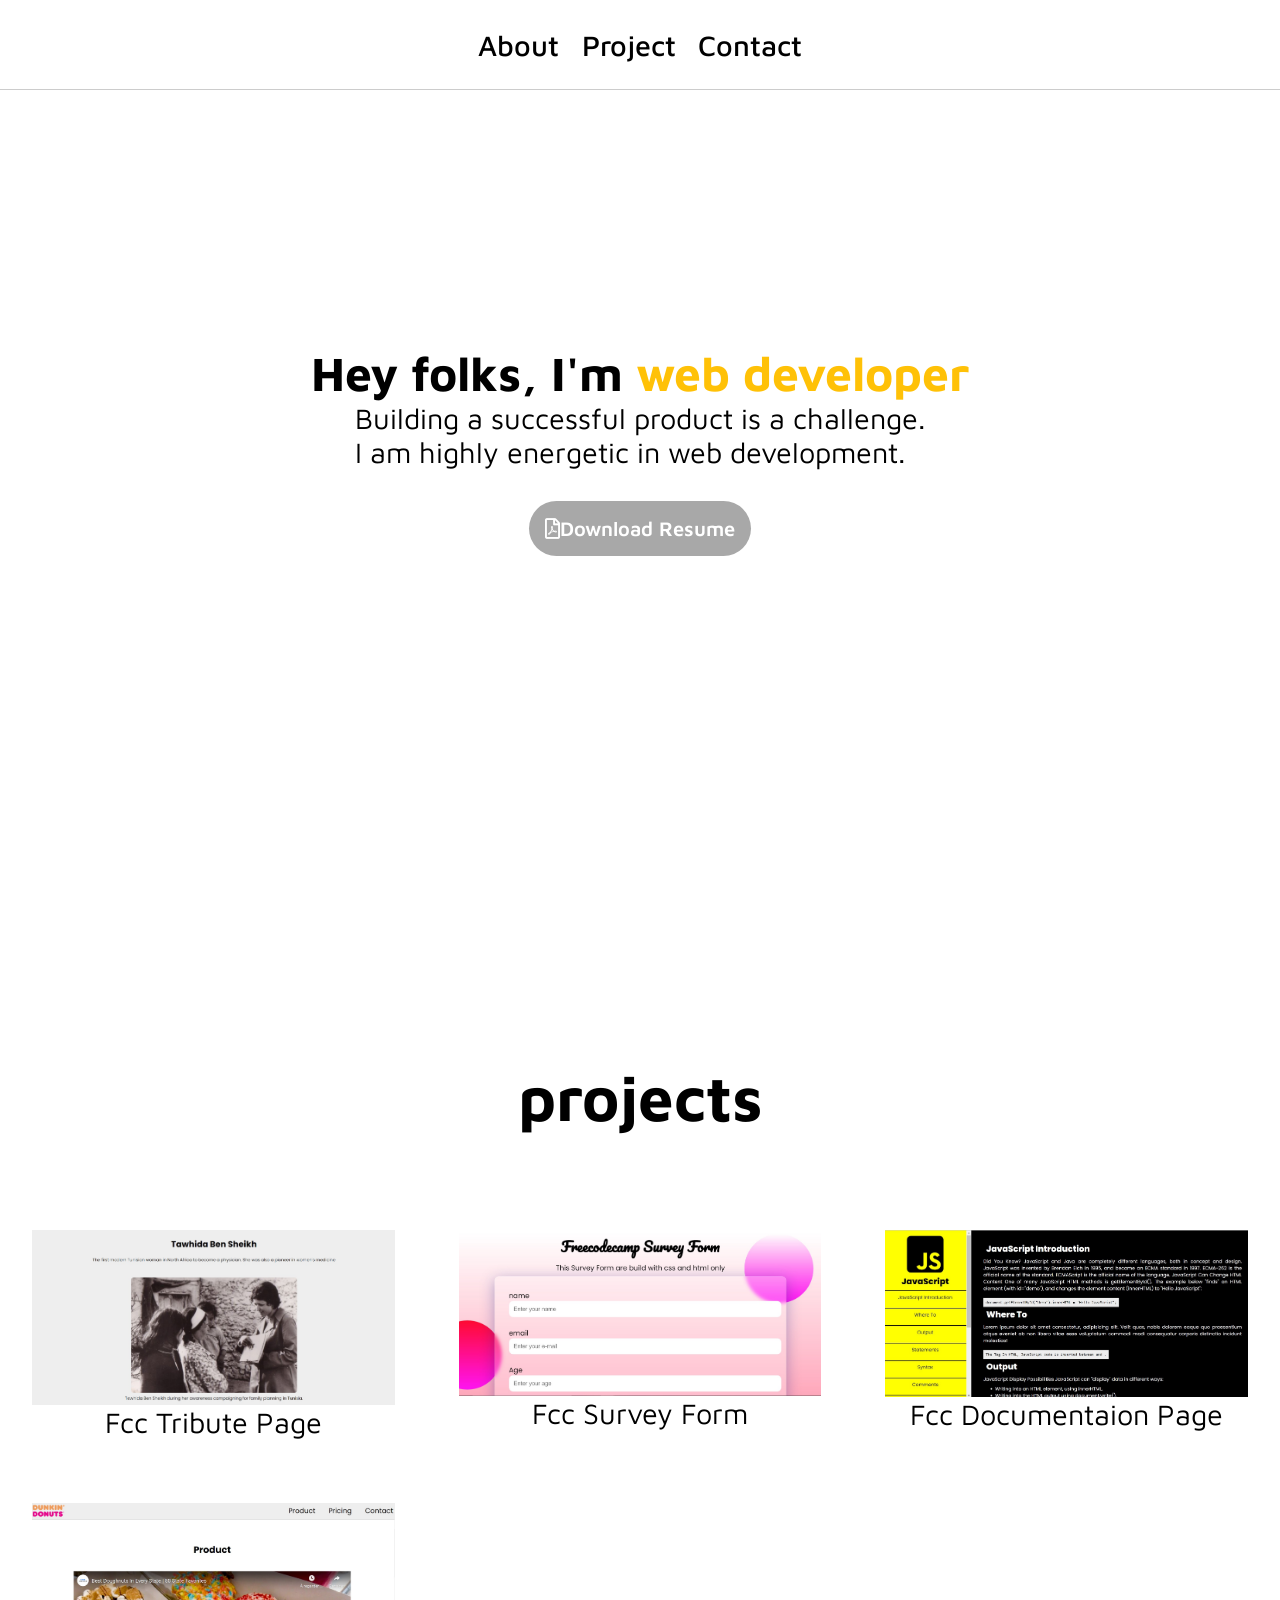
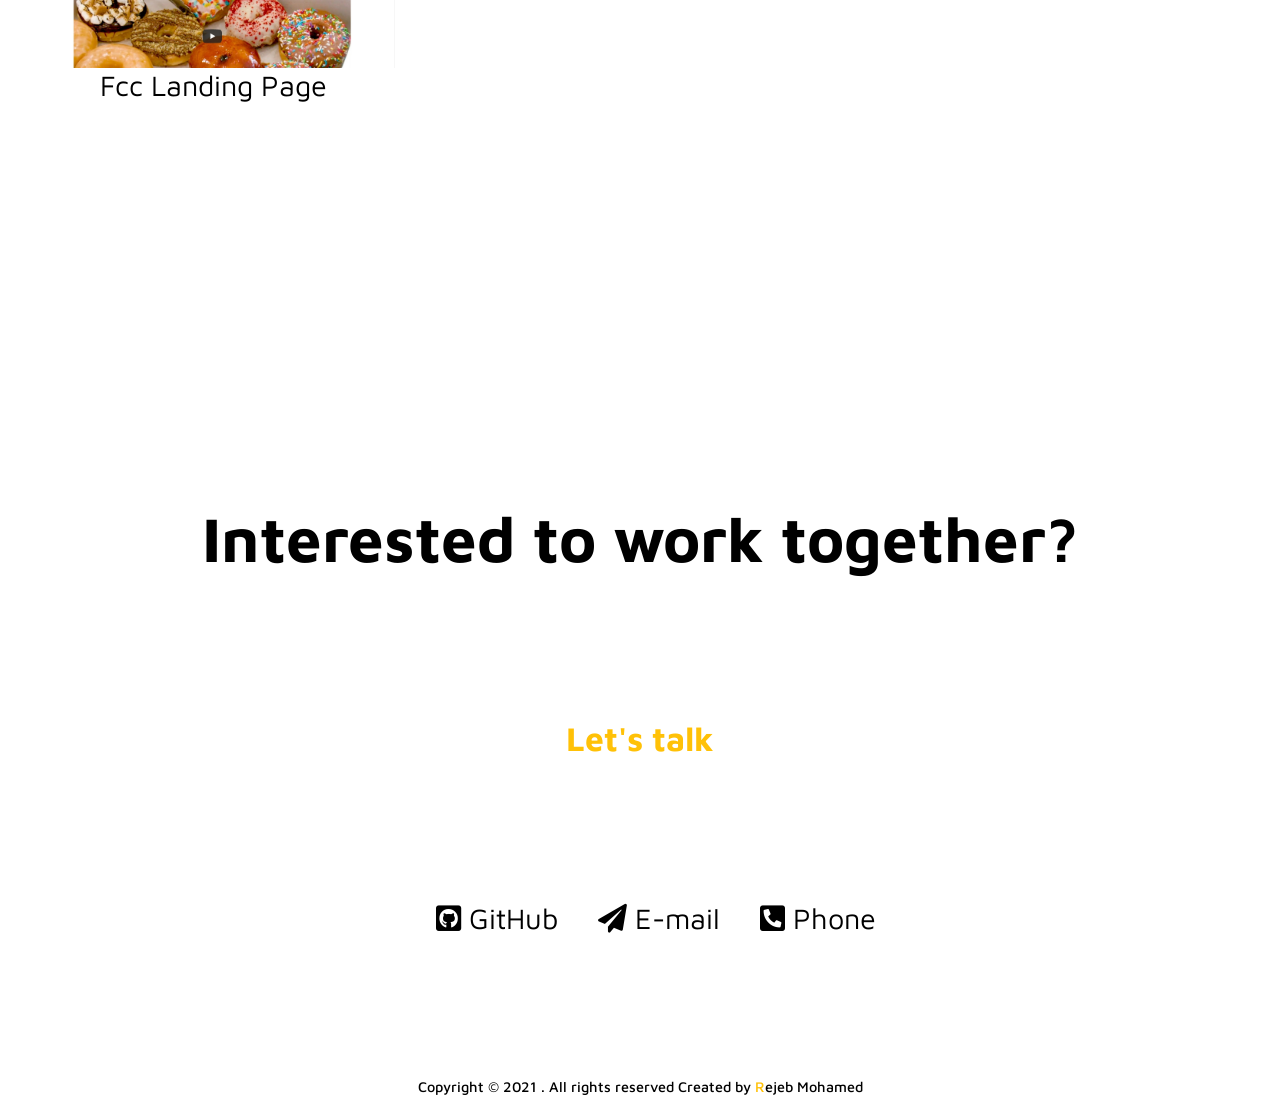
==== index.html @ a47c0e80 "final fcc pr" ====
<!DOCTYPE html>
<html lang="en">
  <head>
    <meta charset="UTF-8" />
    <meta http-equiv="X-UA-Compatible" content="IE=edge" />
    <meta name="viewport" content="width=device-width, initial-scale=1.0" />
    <link rel="preconnect" href="https://fonts.googleapis.com" />
    <link rel="preconnect" href="https://fonts.gstatic.com" crossorigin />
    <link rel="preconnect" href="https://fonts.googleapis.com" />
    <link rel="preconnect" href="https://fonts.gstatic.com" crossorigin />
    <link
      href="https://fonts.googleapis.com/css2?family=Maven+Pro:wght@400;500;600;700;800;900&display=swap"
      rel="stylesheet"
    />
    <link rel="stylesheet" href="css/style.css" />
    <link rel="stylesheet" href="css/all.min.css" />
    <title>Fcc_portfolio</title>
  </head>
  <body>
    <div class="container">
      <!-- Nav bar start -->
      <nav id="navbar">
        <ul class="nav-list">
          <li><a href="#welcome-section">about</a></li>
          <li><a href="#projects">project</a></li>
          <li><a href="#contact">contact</a></li>
        </ul>
      </nav>
      <!-- Nav bar end -->
      <!-- welcome section start -->
      <section id="welcome-section">
        <img
          class="ws-img"
          src="/images/undraw_programming_2svr.svg"
          width="100%"
          alt=""
        />
        <h1>Hey folks, I'm <span>web developer </span></h1>
        <p class="ws_description">
          Building a successful product is a challenge. <br />I am highly
          energetic in web development.
        </p>
        <button><i class="far fa-file-pdf"></i>download resume</button>
      </section>
      <!--welcome section end -->
      <!-- projects section start -->
      <section id="projects">
        <h2 class="projects-section-header">projects</h2>
        <div class="gridesh">
          <a
            href="https://rjb89.github.io/Fcc_tribute_page/"
            target="_blank"
            class="project project-tile"
          >
            <img
              class="project-image"
              src="/images/tp.jpg"
              alt="project picture"
            />
            <p class="project-title">Fcc Tribute Page</p>
          </a>
          <a
            href="https://rjb89.github.io/Fcc-Survey-Form/"
            target="_blank"
            class="project project-tile"
          >
            <img
              class="project-image"
              src="/images/sf.jpg"
              alt="project picture"
            />
            <p class="project-title">Fcc Survey Form</p>
          </a>
          <a
            href="https://rjb89.github.io/Fcc_documentaion_page/"
            target="_blank"
            class="project project-tile"
          >
            <img
              class="project-image"
              src="/images/js.jpg"
              alt="project picture"
            />
            <p class="project-title">Fcc Documentaion Page</p>
          </a>
          <a
            href="https://rjb89.github.io/Fcc_landing_page/"
            target="_blank"
            class="project project-tile"
          >
            <img
              class="project-image"
              src="/images/ldp.jpg"
              alt="project picture"
            />
            <p class="project-title">Fcc Landing Page</p>
          </a>
        </div>
      </section>
      <!-- projects section start -->
      <!-- contact section start -->
      <section id="contact" class="sec">
        <h2>Interested to work together?   </h2>
      <h3><span>Let's talk</span> </h3>
        <div class="contact-links">
    <a
      id="profile-link"
      href="https://github.com/Rjb89"
      target="_blank"
      class="btn contact-details"
      ><i class="fab fa-github-square"></i> GitHub</a
    >
 
    <a href="mailto:rejebmohamed1989@gmail.com" class="btn contact-details"
      ><i class="fas fa-paper-plane"></i> E-mail</a
    >
   <a href="tel:0021629170025" class="btn contact-details"
      ><i class="fas fa-phone-square-alt"></i> Phone</a
    >
  </div>
      </section>
      <!--contact section end -->
    <!-- Start footer -->
    <footer>
      <p>
        Copyright &copy; 2021 . All rights reserved Created by
        <span>R</span>ejeb Mohamed
      </p>
    </footer>
    <!-- end footer -->
  </body>
</html>
---- css/style.css ----
:root {
  --primary: #ffc107;
  --secondary: #6c757d;
  --secondary-dark: #343a40;
}
* {
  margin: 0;
  padding: 0;
  box-sizing: border-box;
}
html {
  scroll-behavior: smooth;
}
body {
  font-family: "Maven Pro", serif;
  font-size: 1.8rem;
}
h1 {
  font-size: 3rem;
  text-align: center;
}
h2 {
  font-size: 2.2em;
  text-align: center;
}
img {
  display: block;
  width: 100%;
}
nav ul {
  list-style: none;
  display: flex;
  justify-content: space-evenly;
}
a {
  color: black;
  text-decoration: none;
}
nav a {
  text-decoration: none;
  margin: 0 0.7rem 0 0.7rem;
  color: black;
  font-weight: 500;
  text-transform: capitalize;
}
nav {
  height: 10vh;
  width: 100%;
  display: flex;
  justify-content: space-around;
  align-items: center;
  position: fixed;
  background-color: white;
  top: 0;
  left: 0;
  z-index: 10;
  border-bottom: 1px solid rgb(204, 204, 204);
}
#welcome-section {
  height: 100vh;
  display: flex;
  justify-content: center;
  align-items: center;
  flex-direction: column;
}
.ws-img {
  display: none;
}
span {
  color: var(--primary);
}
button {
  margin-top: 2rem;
  padding: 1rem;
  border-radius: 50px;
  outline: none;
  border: none;
  font-size: 0.7em;
  text-transform: capitalize;
  font-weight: 600;
  color: rgb(255, 255, 255);
  font-family: "Maven Pro", serif;
  background-color: rgb(168, 168, 168);
}
button:hover {
  transition: 0.3s;
  background-color: var(--primary);
}
nav a:hover {
  color: var(--primary);
  transition: 0.5s;
}
nav li:hover {
  transform: translateY(-5px);
  transition: 0.3s;
}

@media (max-width: 800px) {
  #welcome-section {
    flex-direction: column;
  }
  nav {
    font-size: 1.5rem;
  }
  .ws_description {
    padding: 2rem;
  }
}
#projects {
  text-align: center;
  padding: 10rem 2rem;
  /* background: #eee; */
}
.projects-section-header {
  max-width: 640px;
  margin: 0 auto 6rem auto;
}
.gridesh {
  /* background-color: rgb(253, 242, 242)253, 242, 242); */
  display: grid;
  grid-template-columns: repeat(auto-fit, minmax(320px, 1fr));
  grid-gap: 4rem;
  width: 100%;
  max-width: 1280px;
  margin: 0 auto;
  margin-bottom: 6rem;
}
.project-tile {
  border: 1px solide black;
}
#contact {
  display: flex;
  flex-direction: column;
  justify-content: space-evenly;
  align-items: center;
  text-align: center;
  width: 100%;
  height: 80vh;
  padding: 0 2rem;
}
.contact-links a {
  color: black;
  text-decoration: none;
  margin-left: 2rem;
}

.contact-links a:hover {
  transition: 0.3s;
  color: var(--primary);
}
footer {
  height: 2rem;
  font-size: 0.9rem;
  text-align: center;
  font-weight: 500;

  /* background-color: #eee; */
}
footer .p {
  margin-top: 2rem;
}
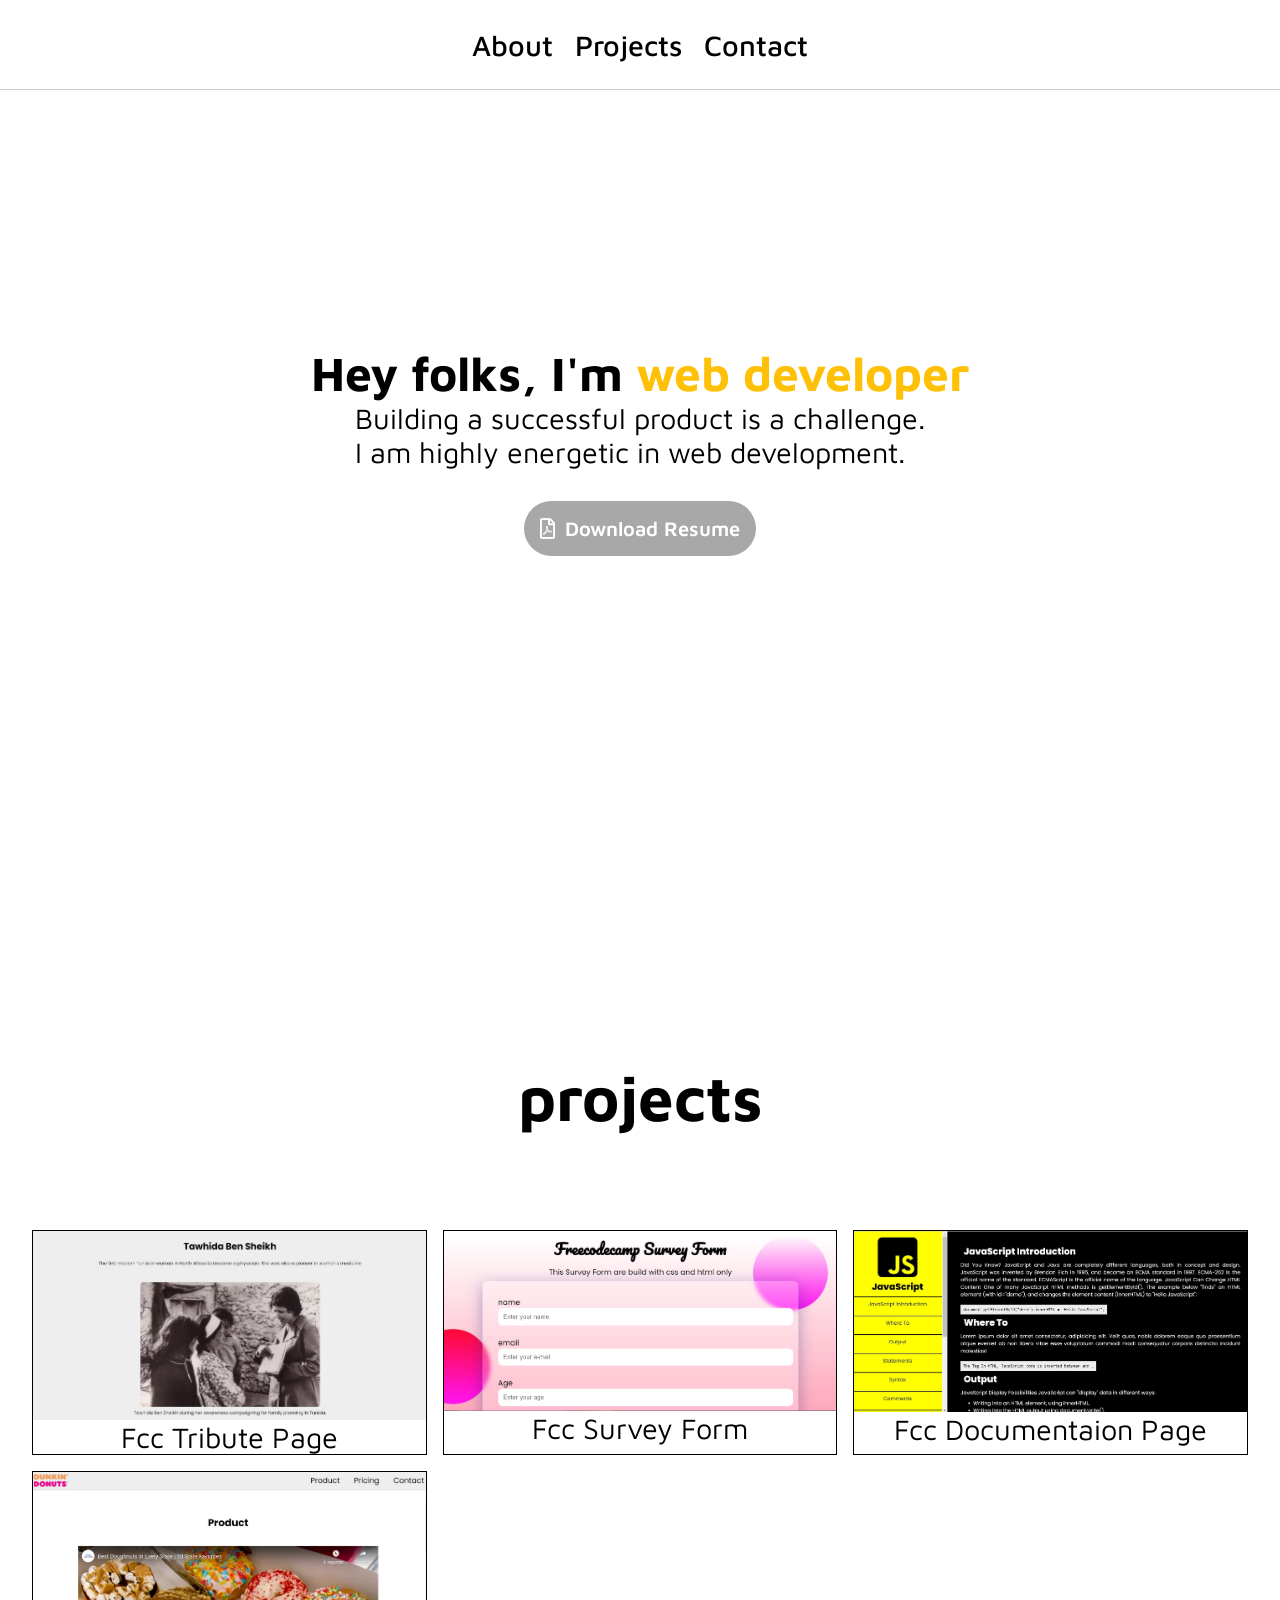
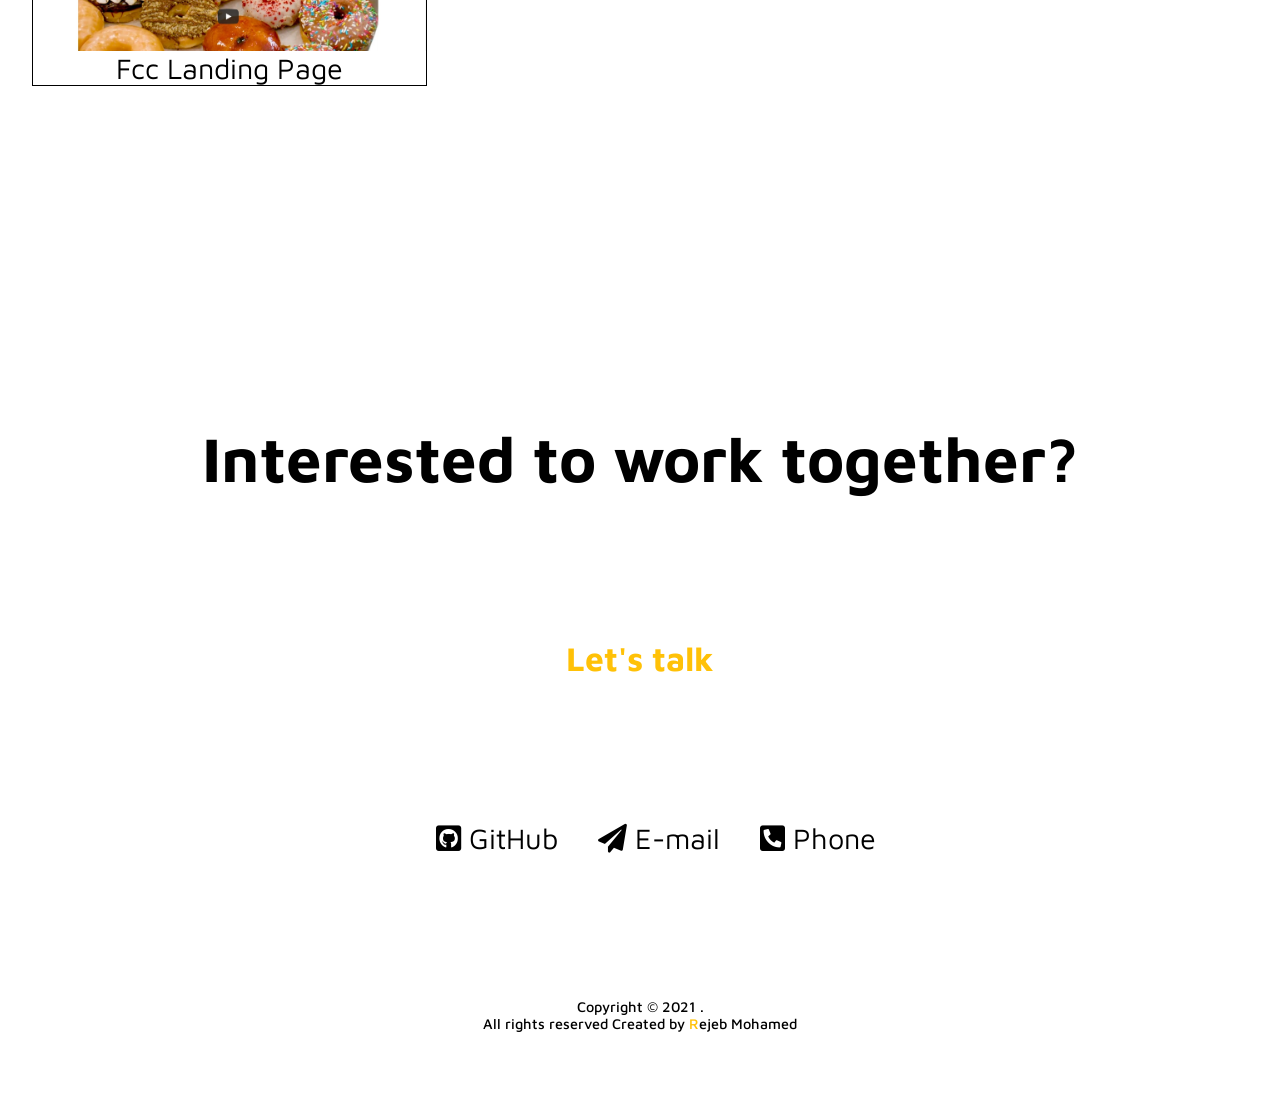
==== commit 55c8f0ad: "final fcc pr2" ====
--- a/index.html
+++ b/index.html
@@ -22,7 +22,7 @@
       <nav id="navbar">
         <ul class="nav-list">
           <li><a href="#welcome-section">about</a></li>
-          <li><a href="#projects">project</a></li>
+          <li><a href="#projects">projects</a></li>
           <li><a href="#contact">contact</a></li>
         </ul>
       </nav>
@@ -123,7 +123,7 @@
     <!-- Start footer -->
     <footer>
       <p>
-        Copyright &copy; 2021 . All rights reserved Created by
+        Copyright &copy; 2021 . </p> <p>All rights reserved Created by
         <span>R</span>ejeb Mohamed
       </p>
     </footer>
--- a/css/style.css
+++ b/css/style.css
@@ -82,6 +82,9 @@
   font-family: "Maven Pro", serif;
   background-color: rgb(168, 168, 168);
 }
+.fa-file-pdf {
+  margin-right: 0.625rem;
+}
 button:hover {
   transition: 0.3s;
   background-color: var(--primary);
@@ -109,24 +112,22 @@
 #projects {
   text-align: center;
   padding: 10rem 2rem;
-  /* background: #eee; */
 }
 .projects-section-header {
   max-width: 640px;
   margin: 0 auto 6rem auto;
 }
 .gridesh {
-  /* background-color: rgb(253, 242, 242)253, 242, 242); */
   display: grid;
   grid-template-columns: repeat(auto-fit, minmax(320px, 1fr));
-  grid-gap: 4rem;
+  grid-gap: 1rem;
   width: 100%;
   max-width: 1280px;
   margin: 0 auto;
-  margin-bottom: 6rem;
+  margin-bottom: 2rem;
 }
 .project-tile {
-  border: 1px solide black;
+  border: 1px solid black;
 }
 #contact {
   display: flex;
@@ -148,14 +149,21 @@
   transition: 0.3s;
   color: var(--primary);
 }
+@media (max-width: 600px) {
+.contact-links a {
+display: flex;
+flex-direction: column;
+
+  margin-top: 2rem;
+}
+
+}
 footer {
-  height: 2rem;
+  height: 6rem;
   font-size: 0.9rem;
   text-align: center;
   font-weight: 500;
-
-  /* background-color: #eee; */
 }
 footer .p {
-  margin-top: 2rem;
+  margin: 2rem 0;
 }
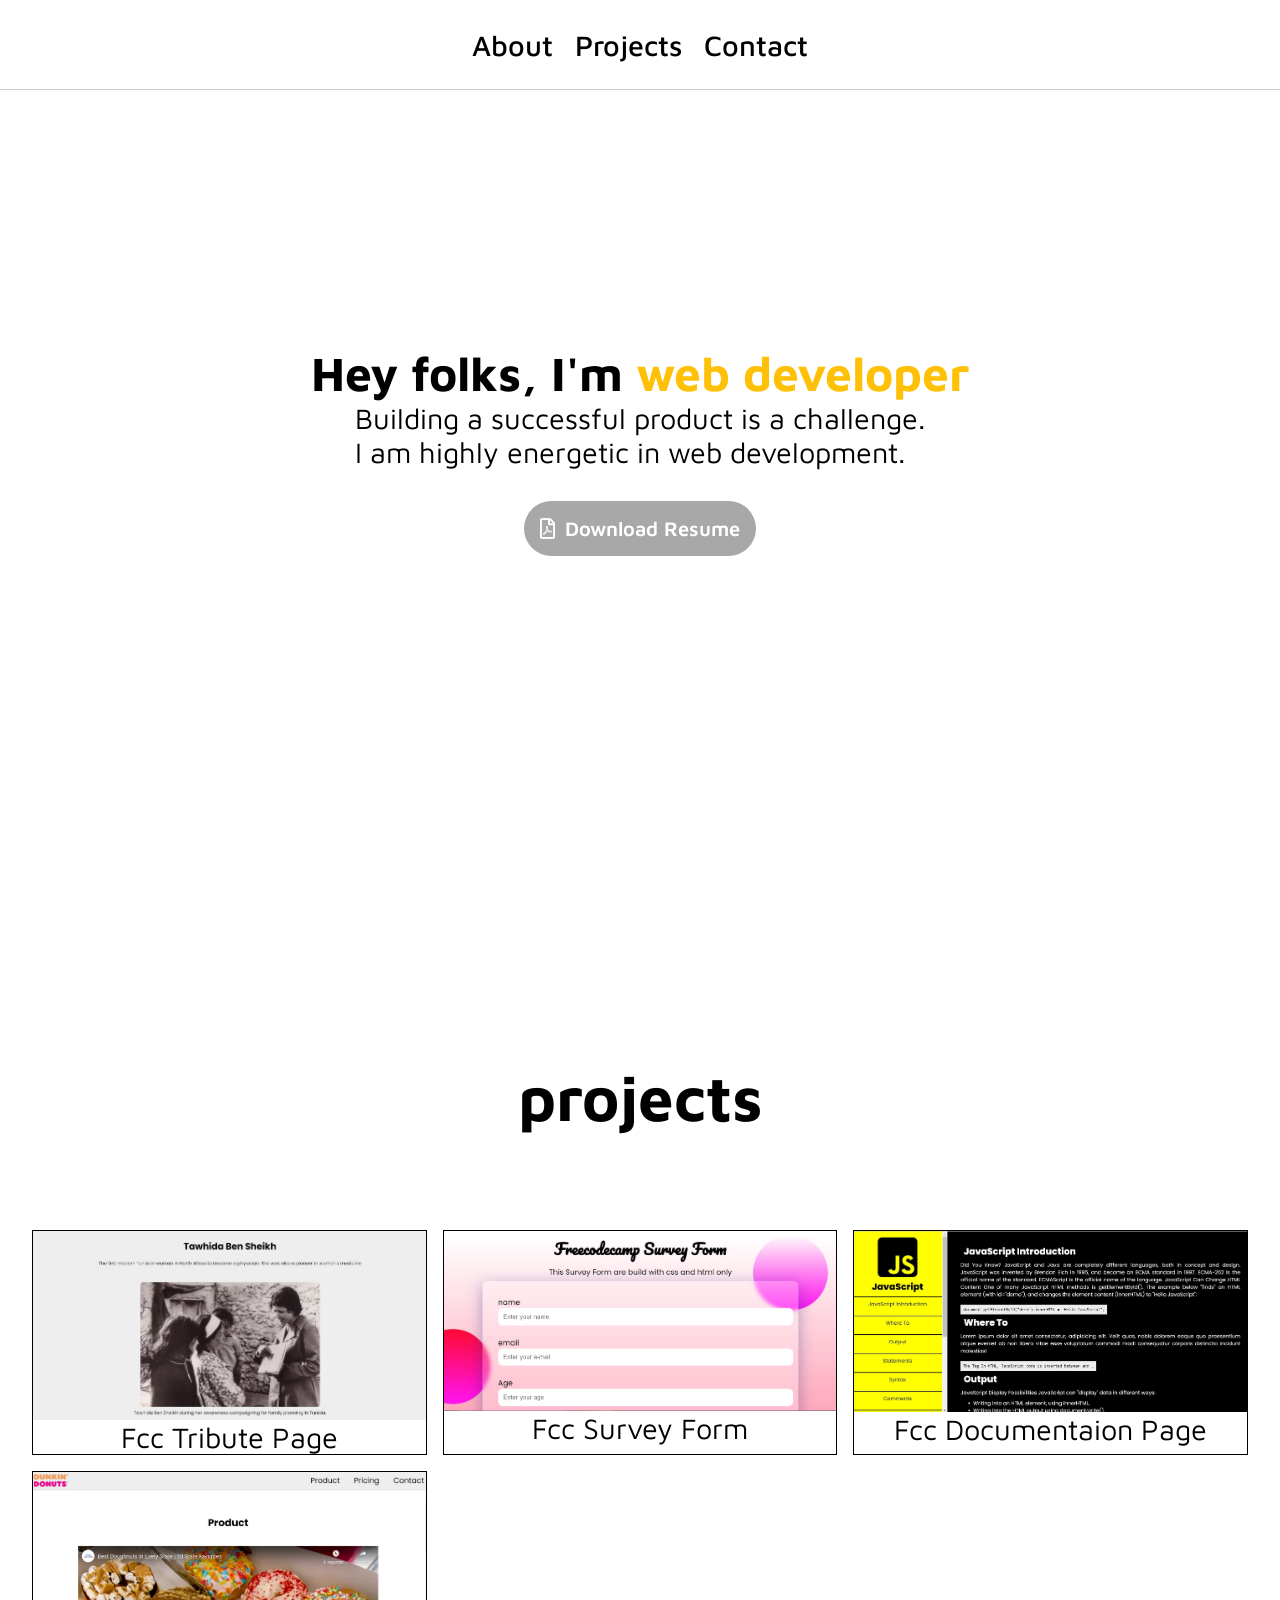
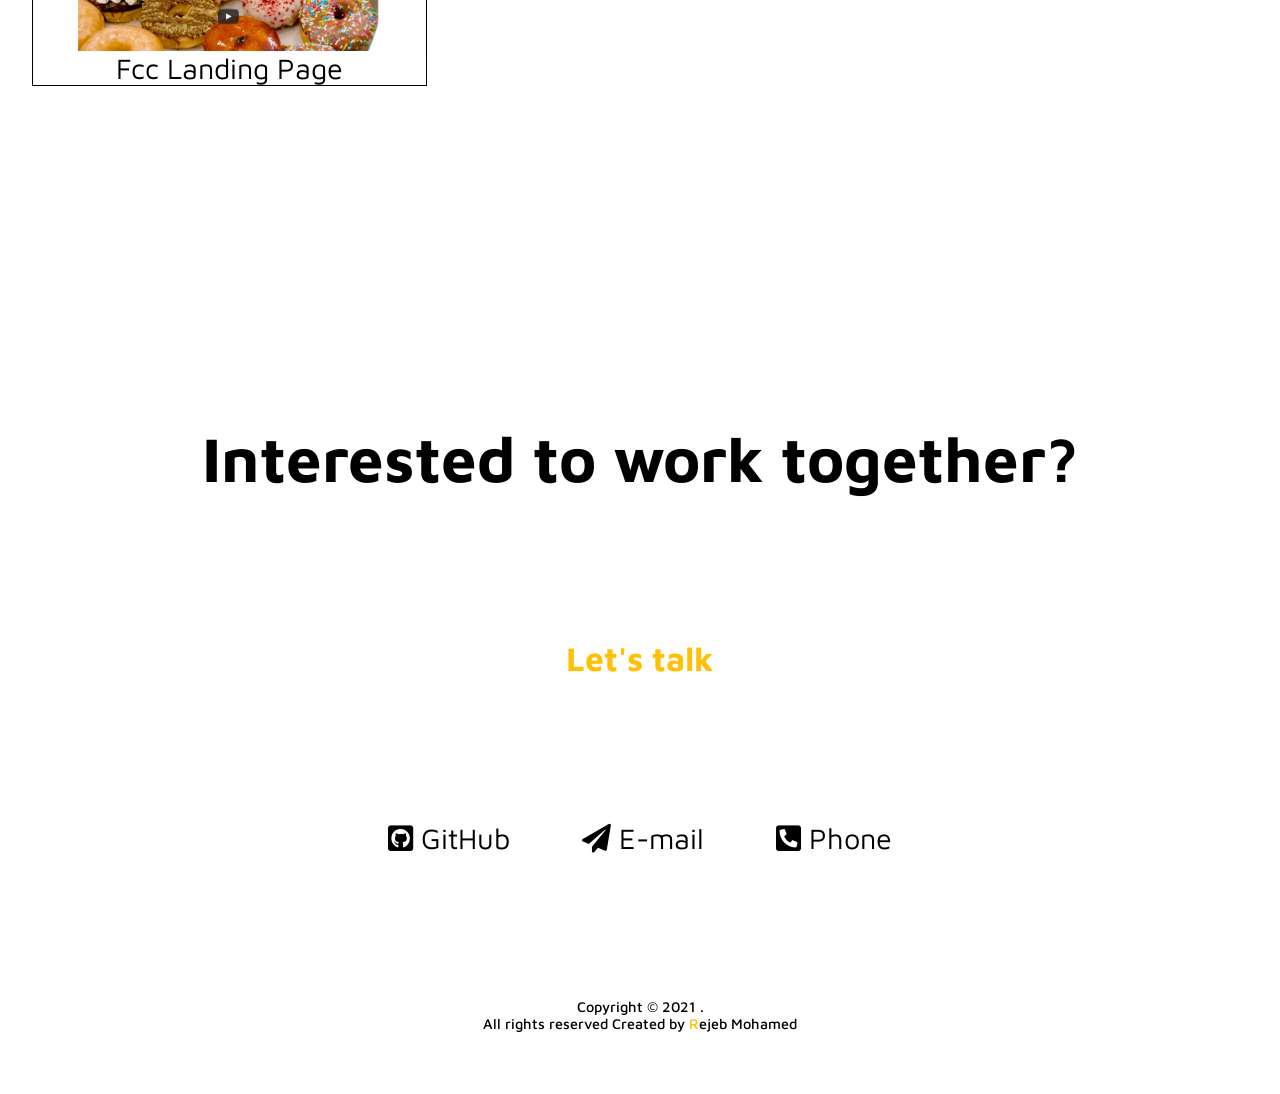
==== commit 83a8dd12: "img fixing" ====
--- a/index.html
+++ b/index.html
@@ -54,7 +54,7 @@
           >
             <img
               class="project-image"
-              src="/images/tp.jpg"
+              src="images/tp.jpg"
               alt="project picture"
             />
             <p class="project-title">Fcc Tribute Page</p>
@@ -66,7 +66,7 @@
           >
             <img
               class="project-image"
-              src="/images/sf.jpg"
+              src="images/sf.jpg"
               alt="project picture"
             />
             <p class="project-title">Fcc Survey Form</p>
@@ -78,7 +78,7 @@
           >
             <img
               class="project-image"
-              src="/images/js.jpg"
+              src="images/js.jpg"
               alt="project picture"
             />
             <p class="project-title">Fcc Documentaion Page</p>
@@ -90,7 +90,7 @@
           >
             <img
               class="project-image"
-              src="/images/ldp.jpg"
+              src="images/ldp.jpg"
               alt="project picture"
             />
             <p class="project-title">Fcc Landing Page</p>
--- a/css/style.css
+++ b/css/style.css
@@ -142,7 +142,7 @@
 .contact-links a {
   color: black;
   text-decoration: none;
-  margin-left: 2rem;
+  margin: 0 2rem;
 }
 
 .contact-links a:hover {
@@ -150,13 +150,12 @@
   color: var(--primary);
 }
 @media (max-width: 600px) {
-.contact-links a {
-display: flex;
-flex-direction: column;
+  .contact-links a {
+    display: flex;
+    flex-direction: column;
 
-  margin-top: 2rem;
-}
-
+    margin-top: 2rem;
+  }
 }
 footer {
   height: 6rem;
